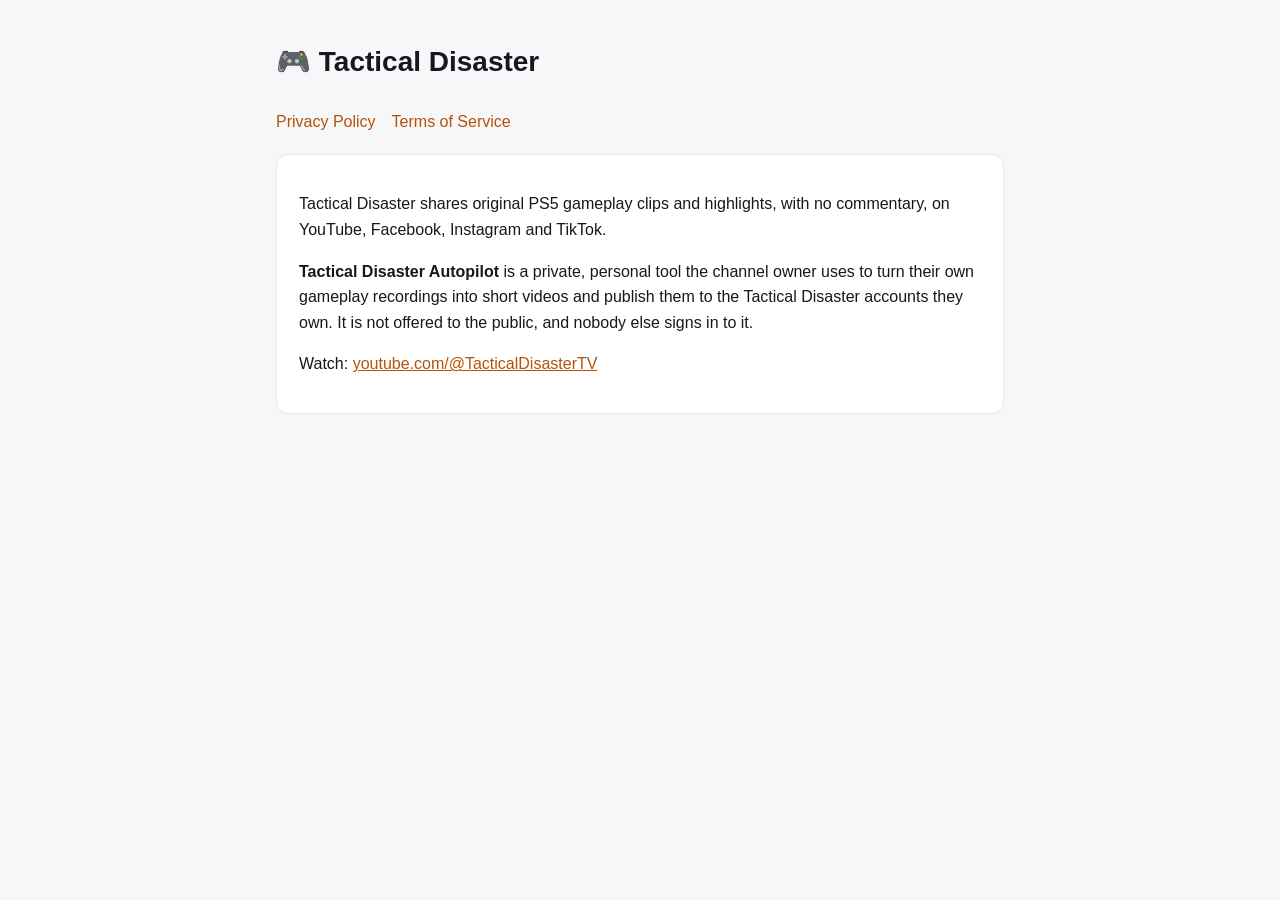
==== index.html @ 276a596f "Add Tactical Disaster home, privacy policy and terms pages Co-Authored-By: Claude Opus 5.5 <noreply@" ====
<!doctype html>
<html lang="en">
<head>
<meta charset="utf-8">
<meta name="viewport" content="width=device-width, initial-scale=1">
<title>Tactical Disaster</title>
<meta name="description" content="Tactical Disaster – PS5 gameplay clips, no commentary.">
<link rel="stylesheet" href="style.css">
</head>
<body>
<main>
<header><h1>🎮 Tactical Disaster</h1></header>
<nav><a href="privacy.html">Privacy Policy</a><a href="terms.html">Terms of Service</a></nav>
<div class="card" style="margin-top:20px">
<p>Tactical Disaster shares original PS5 gameplay clips and highlights, with no commentary, on YouTube, Facebook, Instagram and TikTok.</p>
<p><strong>Tactical Disaster Autopilot</strong> is a private, personal tool the channel owner uses to turn their own gameplay recordings into short videos and publish them to the Tactical Disaster accounts they own. It is not offered to the public, and nobody else signs in to it.</p>
<p>Watch: <a href="https://www.youtube.com/@TacticalDisasterTV">youtube.com/@TacticalDisasterTV</a></p>
</div>
</main>
</body>
</html>
---- style.css ----
:root{--bg:#0f1115;--card:#171a21;--ink:#e6e8ec;--mute:#98a2b3;--acc:#fbbf24;--line:#262b36}
@media (prefers-color-scheme:light){:root{--bg:#f6f7f9;--card:#fff;--ink:#16181d;--mute:#5d6676;--acc:#b45309;--line:#e4e7ec}}
*{box-sizing:border-box}
body{margin:0;background:var(--bg);color:var(--ink);font:16px/1.6 -apple-system,BlinkMacSystemFont,"Segoe UI",Roboto,sans-serif}
main{max-width:760px;margin:0 auto;padding:40px 16px 64px}
header{display:flex;gap:16px;align-items:center;flex-wrap:wrap;margin-bottom:24px}
h1{font-size:28px;margin:0}h2{font-size:19px;margin:28px 0 8px}
nav a{color:var(--acc);margin-right:16px;text-decoration:none}nav a:hover{text-decoration:underline}
a{color:var(--acc)}
.card{background:var(--card);border:1px solid var(--line);border-radius:12px;padding:20px 22px}
.mute{color:var(--mute);font-size:14px}
ul{padding-left:20px}
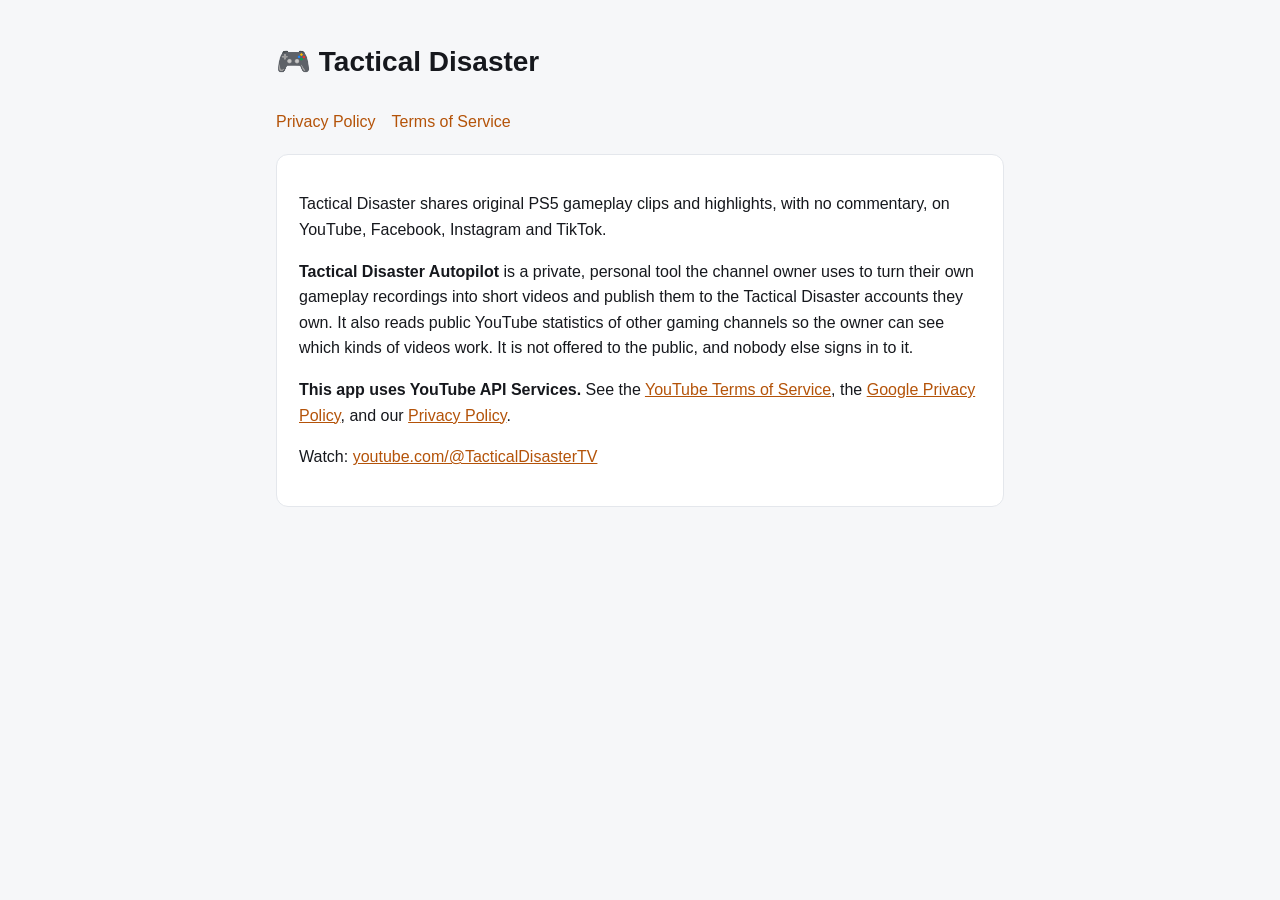
==== commit 6ff5d6e0: "Privacy policy: public competitor data for content research; homepage notes YouTube API Services Co-" ====
--- a/index.html
+++ b/index.html
@@ -13,7 +13,8 @@
 <nav><a href="privacy.html">Privacy Policy</a><a href="terms.html">Terms of Service</a></nav>
 <div class="card" style="margin-top:20px">
 <p>Tactical Disaster shares original PS5 gameplay clips and highlights, with no commentary, on YouTube, Facebook, Instagram and TikTok.</p>
-<p><strong>Tactical Disaster Autopilot</strong> is a private, personal tool the channel owner uses to turn their own gameplay recordings into short videos and publish them to the Tactical Disaster accounts they own. It is not offered to the public, and nobody else signs in to it.</p>
+<p><strong>Tactical Disaster Autopilot</strong> is a private, personal tool the channel owner uses to turn their own gameplay recordings into short videos and publish them to the Tactical Disaster accounts they own. It also reads public YouTube statistics of other gaming channels so the owner can see which kinds of videos work. It is not offered to the public, and nobody else signs in to it.</p>
+<p><strong>This app uses YouTube API Services.</strong> See the <a href="https://www.youtube.com/t/terms">YouTube Terms of Service</a>, the <a href="https://policies.google.com/privacy">Google Privacy Policy</a>, and our <a href="privacy.html">Privacy Policy</a>.</p>
 <p>Watch: <a href="https://www.youtube.com/@TacticalDisasterTV">youtube.com/@TacticalDisasterTV</a></p>
 </div>
 </main>
